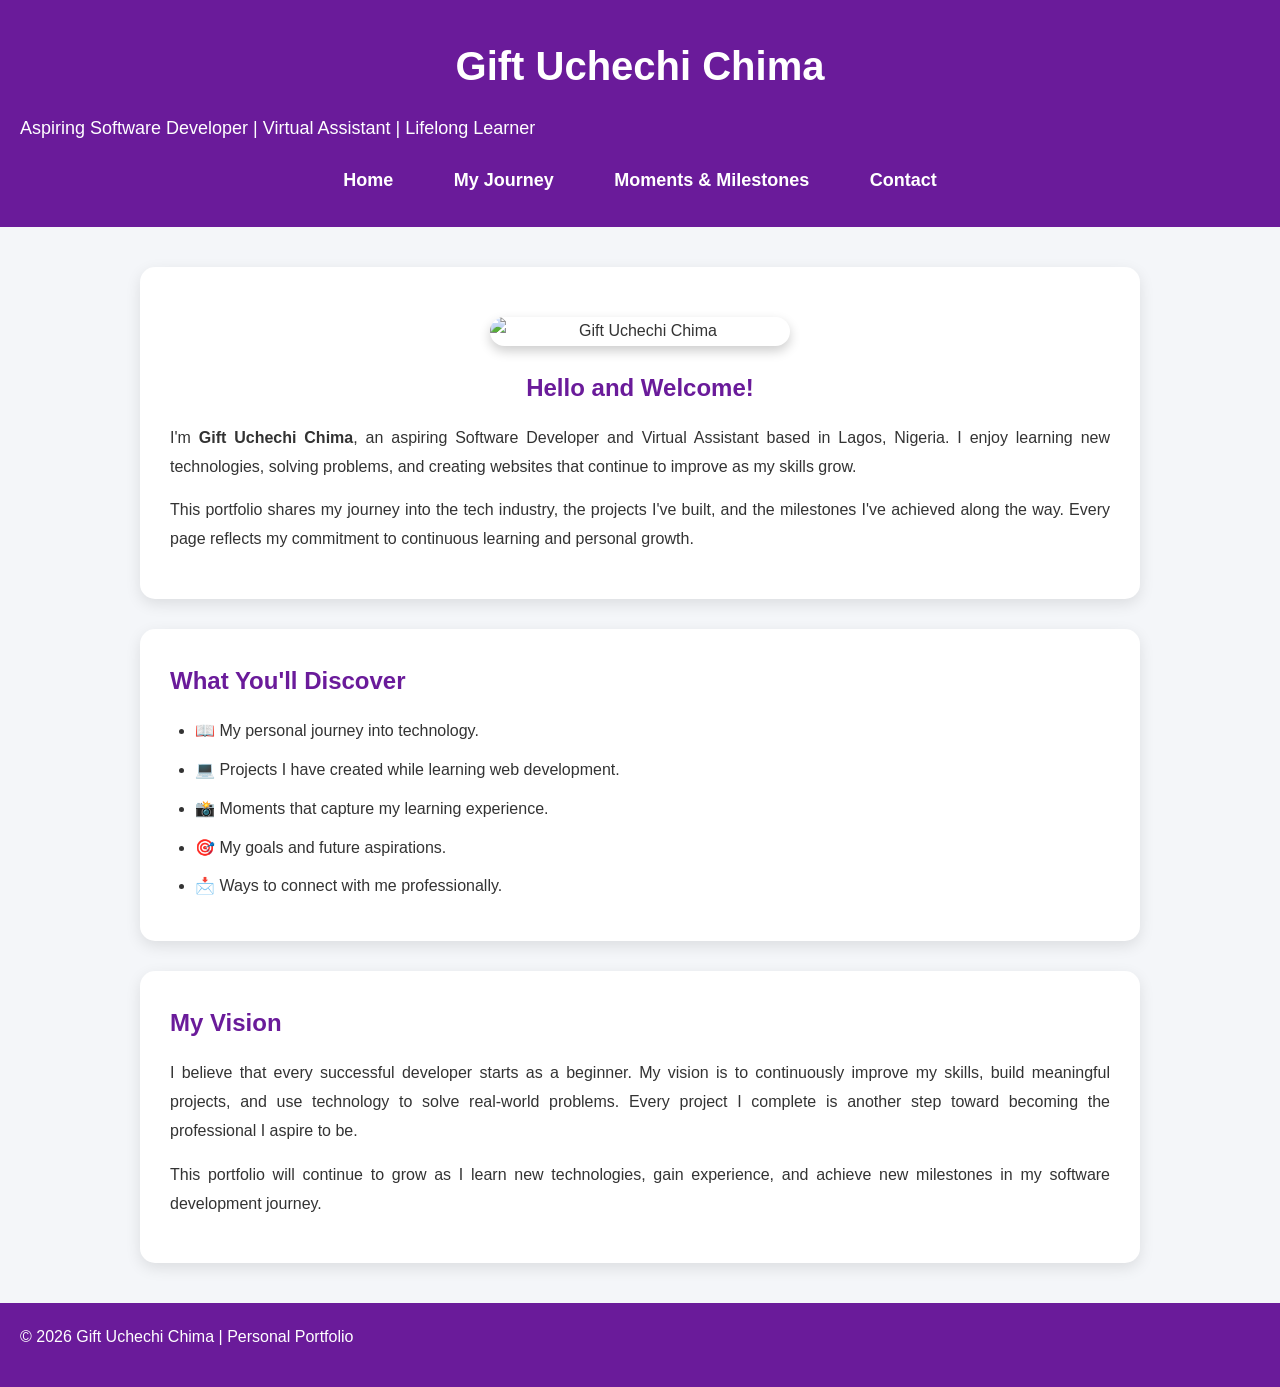
==== index.html @ bc140b9c "Add files via upload" ====
<!DOCTYPE html>
<html lang="en">
<head>
    <meta charset="UTF-8">
    <meta name="viewport" content="width=device-width, initial-scale=1.0">
    <title>Gift Uchechi Chima | Personal Portfolio</title>
    <link rel="stylesheet" href="style.css">
</head>

<body>

<header>
    <h1>Gift Uchechi Chima</h1>
    <p>Aspiring Software Developer | Virtual Assistant | Lifelong Learner</p>

    <nav>
        <a href="index.html">Home</a>
        <a href="about.html">My Journey</a>
        <a href="gallery.html">Moments & Milestones</a>
        <a href="contact.html">Contact</a>
    </nav>
</header>

<main>

<section class="hero">

<img src="images/gift1.jpg" alt="Gift Uchechi Chima" width="280">

<h2>Hello and Welcome!</h2>

<p>
I'm <strong>Gift Uchechi Chima</strong>, an aspiring Software Developer and Virtual Assistant based in Lagos, Nigeria. I enjoy learning new technologies, solving problems, and creating websites that continue to improve as my skills grow.
</p>

<p>
This portfolio shares my journey into the tech industry, the projects I've built, and the milestones I've achieved along the way. Every page reflects my commitment to continuous learning and personal growth.
</p>

</section>

<section>

<h2>What You'll Discover</h2>

<ul>
    <li>📖 My personal journey into technology.</li>
    <li>💻 Projects I have created while learning web development.</li>
    <li>📸 Moments that capture my learning experience.</li>
    <li>🎯 My goals and future aspirations.</li>
    <li>📩 Ways to connect with me professionally.</li>
</ul>

</section>

<section>

<h2>My Vision</h2>

<p>
I believe that every successful developer starts as a beginner. My vision is to continuously improve my skills, build meaningful projects, and use technology to solve real-world problems. Every project I complete is another step toward becoming the professional I aspire to be.
</p>

<p>
This portfolio will continue to grow as I learn new technologies, gain experience, and achieve new milestones in my software development journey.
</p>

</section>

</main>

<footer>

<p>&copy; 2026 Gift Uchechi Chima | Personal Portfolio</p>

</footer>

</body>
</html>
---- style.css ----
*{
    margin:0;
    padding:0;
    box-sizing:border-box;
}

body{
    font-family:Arial, Helvetica, sans-serif;
    background:#f4f6f9;
    color:#333;
    line-height:1.8;
}

header{
    background:#6a1b9a;
    color:white;
    text-align:center;
    padding:30px 20px;
}

header h1{
    font-size:40px;
    margin-bottom:10px;
}

header p{
    font-size:18px;
    margin-bottom:20px;
}

nav{
    margin-top:15px;
}

nav a{
    color:white;
    text-decoration:none;
    margin:0 10px;
    font-weight:bold;
    font-size:18px;
    padding:10px 18px;
    border-radius:8px;
    transition:0.3s;
}

nav a:hover{
    background:white;
    color:#6a1b9a;
}

main{
    width:90%;
    max-width:1000px;
    margin:40px auto;
}

section{
    background:white;
    padding:30px;
    margin-bottom:30px;
    border-radius:15px;
    box-shadow:0 5px 15px rgba(0,0,0,0.1);
}

h2{
    color:#6a1b9a;
    margin-bottom:15px;
}

h3{
    color:#444;
    margin-bottom:15px;
}

p{
    margin-bottom:15px;
    text-align:justify;
}

ul{
    margin-left:25px;
}

li{
    margin-bottom:10px;
}

img{
    display:block;
    margin:20px auto;
    width:300px;
    max-width:100%;
    border-radius:15px;
    box-shadow:0 5px 12px rgba(0,0,0,0.2);
}

a{
    color:#6a1b9a;
    text-decoration:none;
}

a:hover{
    text-decoration:underline;
}

footer{
    background:#6a1b9a;
    color:white;
    text-align:center;
    padding:20px;
    margin-top:40px;
}

.hero{
    text-align:center;
}
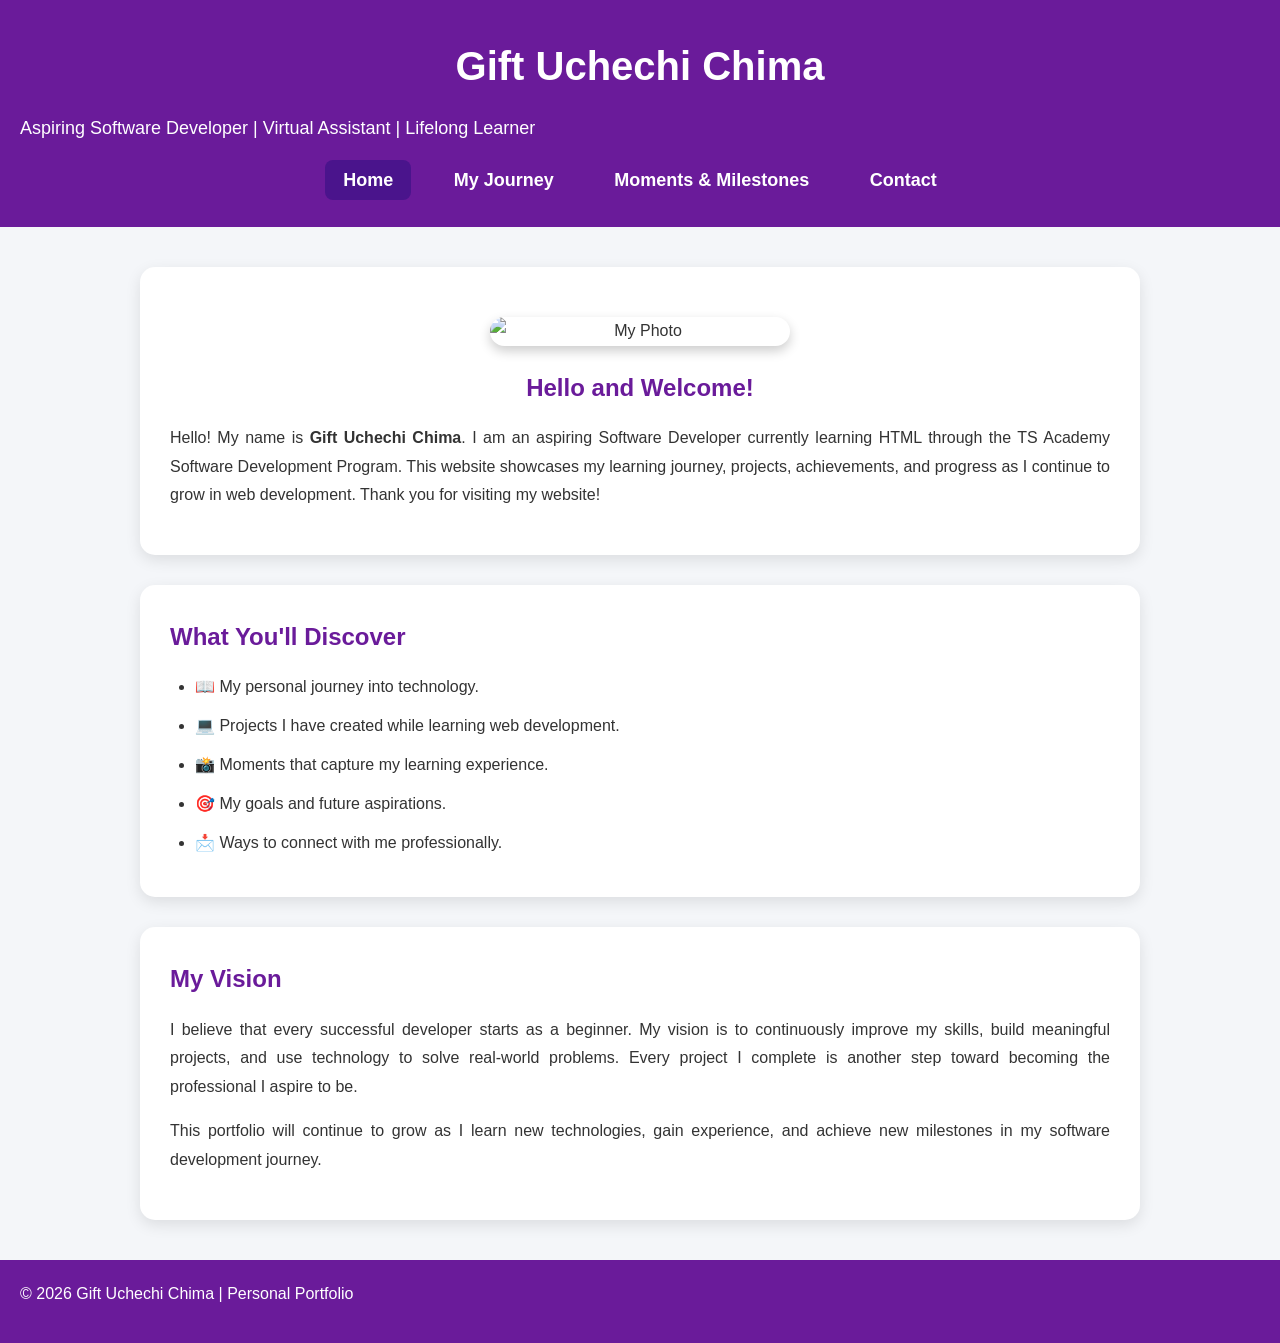
==== commit 7ff362b9: "Add files via upload Updated personal portfolio website" ====
--- a/index.html
+++ b/index.html
@@ -14,7 +14,7 @@
     <p>Aspiring Software Developer | Virtual Assistant | Lifelong Learner</p>
 
     <nav>
-        <a href="index.html">Home</a>
+      <a href="index.html" class="active">Home</a>  
         <a href="about.html">My Journey</a>
         <a href="gallery.html">Moments & Milestones</a>
         <a href="contact.html">Contact</a>
@@ -25,16 +25,14 @@
 
 <section class="hero">
 
-<img src="images/gift1.jpg" alt="Gift Uchechi Chima" width="280">
+<img src="images/gift1.jpg" alt="My Photo" width="280">
 
 <h2>Hello and Welcome!</h2>
 
 <p>
-I'm <strong>Gift Uchechi Chima</strong>, an aspiring Software Developer and Virtual Assistant based in Lagos, Nigeria. I enjoy learning new technologies, solving problems, and creating websites that continue to improve as my skills grow.
-</p>
+Hello! My name is <strong>Gift Uchechi Chima</strong>. I am an aspiring Software Developer currently learning HTML through the TS Academy Software Development Program.
 
-<p>
-This portfolio shares my journey into the tech industry, the projects I've built, and the milestones I've achieved along the way. Every page reflects my commitment to continuous learning and personal growth.
+This website showcases my learning journey, projects, achievements, and progress as I continue to grow in web development. Thank you for visiting my website!
 </p>
 
 </section>
--- a/style.css
+++ b/style.css
@@ -33,19 +33,23 @@
 }
 
 nav a{
-    color:white;
-    text-decoration:none;
-    margin:0 10px;
-    font-weight:bold;
-    font-size:18px;
-    padding:10px 18px;
-    border-radius:8px;
-    transition:0.3s;
+        color: white;
+        text-decoration: none;
+        margin: 0 10px;
+        font-weight: bold;
+        font-size: 18px;
+        padding: 10px 18px;
+        border-radius: 8px;
+        transition: 0.35s;
 }
 
 nav a:hover{
-    background:white;
-    color:#6a1b9a;
+        background-color: #8e24aa;
+}
+
+nav a.active{
+        background-color: #4a148c;
+        color: white;
 }
 
 main{
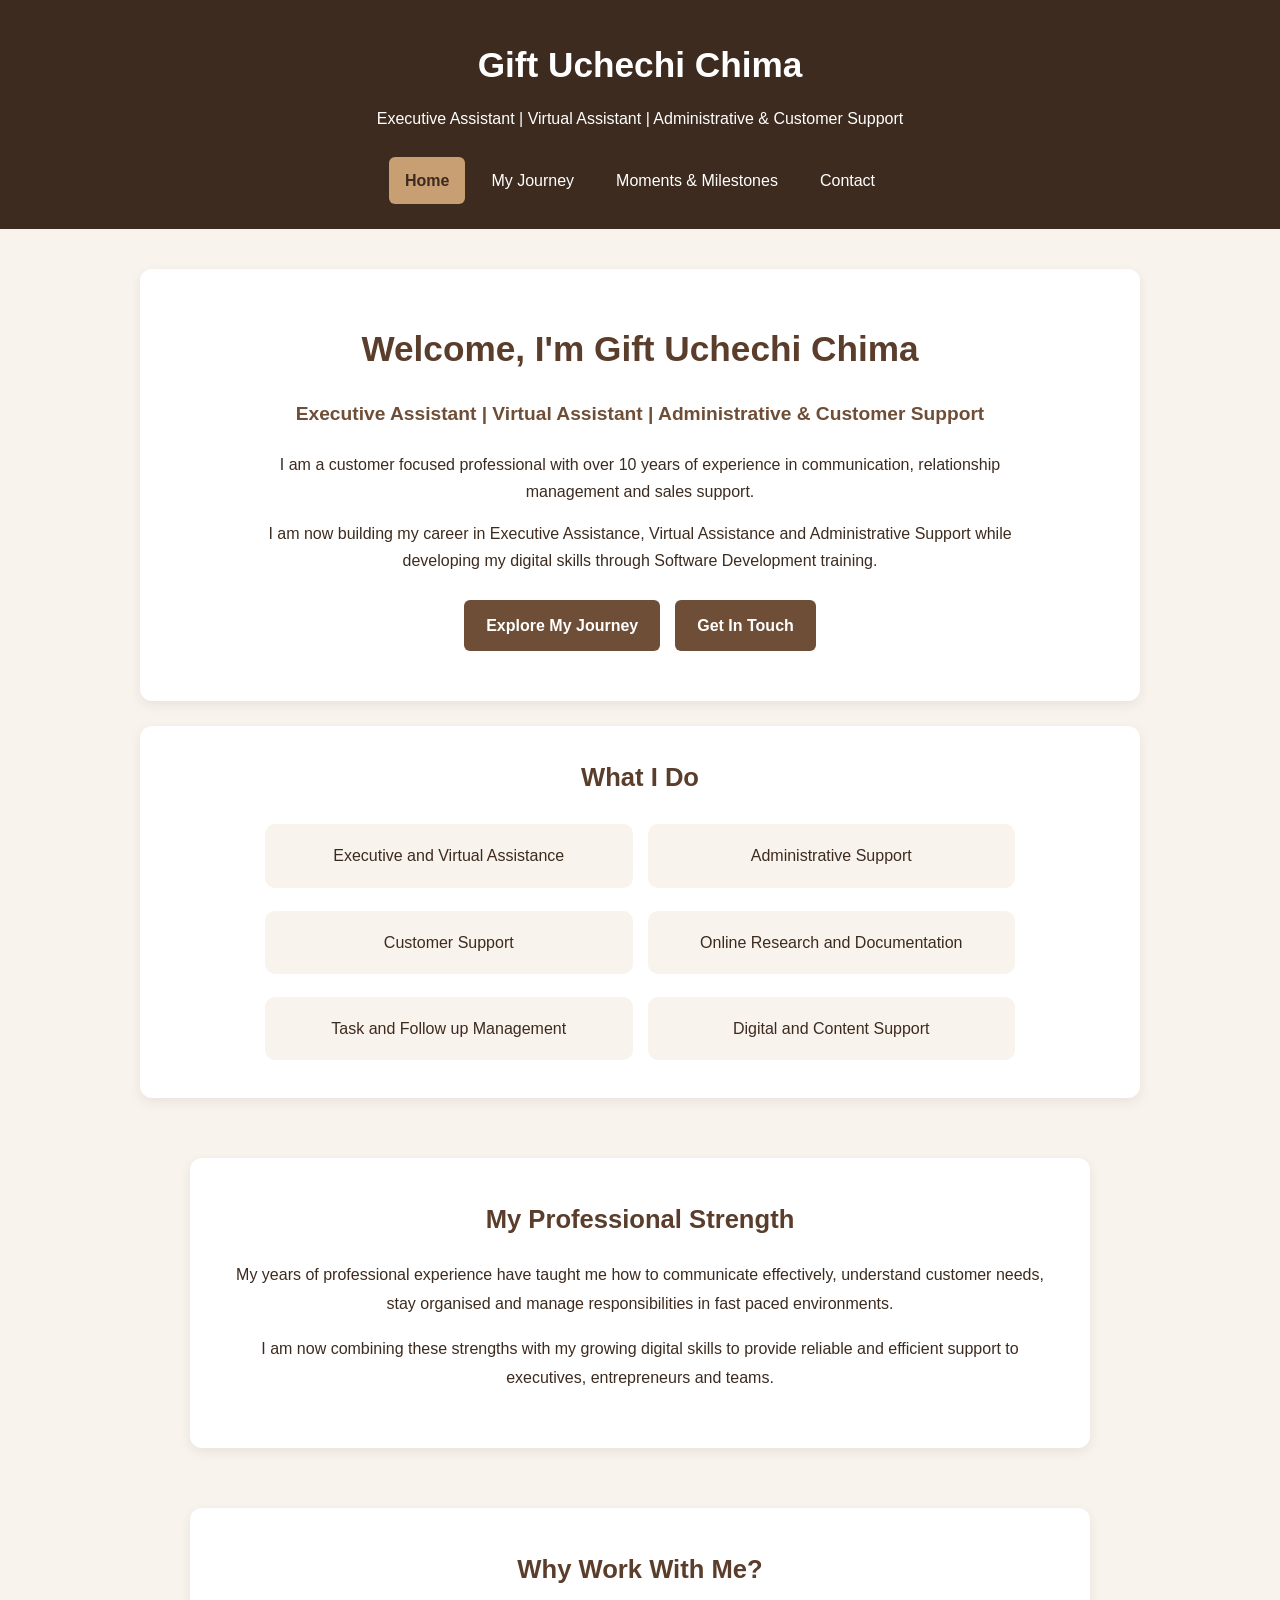
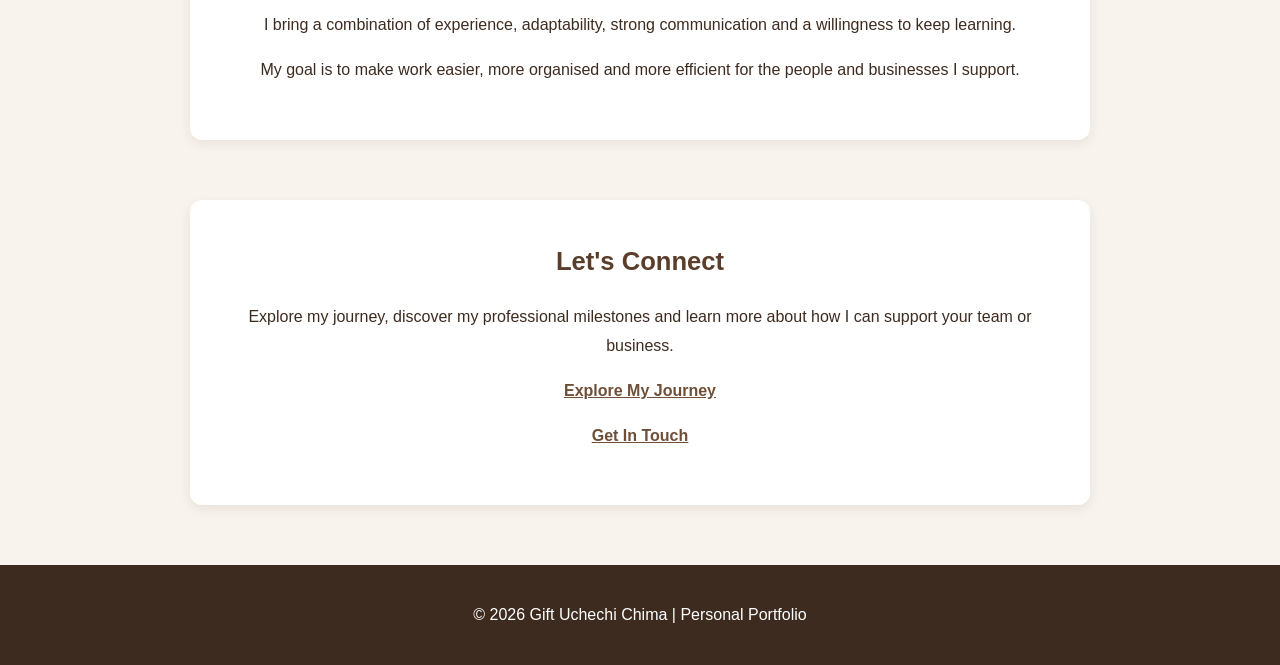
==== commit 1f8fa235: "Add files via upload" ====
--- a/index.html
+++ b/index.html
@@ -1,77 +1,135 @@
 <!DOCTYPE html>
 <html lang="en">
+
 <head>
     <meta charset="UTF-8">
     <meta name="viewport" content="width=device-width, initial-scale=1.0">
-    <title>Gift Uchechi Chima | Personal Portfolio</title>
+    <title>Gift Uchechi Chima | Professional Portfolio</title>
     <link rel="stylesheet" href="style.css">
 </head>
 
 <body>
 
 <header>
+
     <h1>Gift Uchechi Chima</h1>
-    <p>Aspiring Software Developer | Virtual Assistant | Lifelong Learner</p>
+
+    <p>
+        Executive Assistant | Virtual Assistant | Administrative & Customer Support
+    </p>
 
     <nav>
-      <a href="index.html" class="active">Home</a>  
+        <a href="index.html" class="active">Home</a>
         <a href="about.html">My Journey</a>
         <a href="gallery.html">Moments & Milestones</a>
         <a href="contact.html">Contact</a>
     </nav>
+
 </header>
+
 
 <main>
 
-<section class="hero">
 
-<img src="images/gift1.jpg" alt="My Photo" width="280">
+ <section class="hero">
 
-<h2>Hello and Welcome!</h2>
+ <h2>Welcome, I'm Gift Uchechi Chima</h2>
+
+<h3>Executive Assistant | Virtual Assistant | Administrative & Customer Support</h3>
 
 <p>
-Hello! My name is <strong>Gift Uchechi Chima</strong>. I am an aspiring Software Developer currently learning HTML through the TS Academy Software Development Program.
+    I am a customer focused professional with over 10 years of experience in communication, relationship management and sales support.
+</p>
 
-This website showcases my learning journey, projects, achievements, and progress as I continue to grow in web development. Thank you for visiting my website!
+<p>
+    I am now building my career in Executive Assistance, Virtual Assistance and Administrative Support while developing my digital skills through Software Development training.
 </p>
+
+<div class="hero-buttons">
+
+    <a href="about.html">Explore My Journey</a>
+
+    <a href="contact.html">Get In Touch</a>
+
+</div>   
+
+</section>
+ 
+
+
+<section class="services">
+
+    <h2>What I Do</h2>
+
+    <ul>
+        <li>Executive and Virtual Assistance</li>
+        <li>Administrative Support</li>
+        <li>Customer Support</li>
+        <li>Online Research and Documentation</li>
+        <li>Task and Follow up Management</li>
+        <li>Digital and Content Support</li>
+    </ul>
 
 </section>
 
-<section>
 
-<h2>What You'll Discover</h2>
+<section class="strengths">
 
-<ul>
-    <li>📖 My personal journey into technology.</li>
-    <li>💻 Projects I have created while learning web development.</li>
-    <li>📸 Moments that capture my learning experience.</li>
-    <li>🎯 My goals and future aspirations.</li>
-    <li>📩 Ways to connect with me professionally.</li>
-</ul>
+    <h2>My Professional Strength</h2>
+
+    <p>
+        My years of professional experience have taught me how to communicate effectively, understand customer needs, stay organised and manage responsibilities in fast paced environments.
+    </p>
+
+    <p>
+        I am now combining these strengths with my growing digital skills to provide reliable and efficient support to executives, entrepreneurs and teams.
+    </p>
 
 </section>
 
-<section>
 
-<h2>My Vision</h2>
+<section class="why-work">
 
-<p>
-I believe that every successful developer starts as a beginner. My vision is to continuously improve my skills, build meaningful projects, and use technology to solve real-world problems. Every project I complete is another step toward becoming the professional I aspire to be.
-</p>
+    <h2>Why Work With Me?</h2>
 
-<p>
-This portfolio will continue to grow as I learn new technologies, gain experience, and achieve new milestones in my software development journey.
-</p>
+    <p>
+        I bring a combination of experience, adaptability, strong communication and a willingness to keep learning.
+    </p>
+
+    <p>
+        My goal is to make work easier, more organised and more efficient for the people and businesses I support.
+    </p>
+
+</section>
+
+
+<section class="connect">
+
+    <h2>Let's Connect</h2>
+
+    <p>
+        Explore my journey, discover my professional milestones and learn more about how I can support your team or business.
+    </p>
+
+    <p>
+        <a href="about.html">Explore My Journey</a>
+    </p>
+
+    <p>
+        <a href="contact.html">Get In Touch</a>
+    </p>
 
 </section>
 
 </main>
 
+
 <footer>
 
-<p>&copy; 2026 Gift Uchechi Chima | Personal Portfolio</p>
+    <p>&copy; 2026 Gift Uchechi Chima | Personal Portfolio</p>
 
 </footer>
 
 </body>
+
 </html>
--- a/style.css
+++ b/style.css
@@ -1,120 +1,367 @@
-*{
-    margin:0;
-    padding:0;
-    box-sizing:border-box;
-}
-
-body{
-    font-family:Arial, Helvetica, sans-serif;
-    background:#f4f6f9;
-    color:#333;
-    line-height:1.8;
-}
-
-header{
-    background:#6a1b9a;
-    color:white;
-    text-align:center;
-    padding:30px 20px;
-}
-
-header h1{
-    font-size:40px;
-    margin-bottom:10px;
-}
-
-header p{
-    font-size:18px;
-    margin-bottom:20px;
-}
-
-nav{
-    margin-top:15px;
-}
-
-nav a{
-        color: white;
-        text-decoration: none;
-        margin: 0 10px;
-        font-weight: bold;
-        font-size: 18px;
-        padding: 10px 18px;
-        border-radius: 8px;
-        transition: 0.35s;
-}
-
-nav a:hover{
-        background-color: #8e24aa;
-}
-
-nav a.active{
-        background-color: #4a148c;
-        color: white;
-}
-
-main{
-    width:90%;
-    max-width:1000px;
-    margin:40px auto;
-}
-
-section{
-    background:white;
-    padding:30px;
-    margin-bottom:30px;
-    border-radius:15px;
-    box-shadow:0 5px 15px rgba(0,0,0,0.1);
-}
-
-h2{
-    color:#6a1b9a;
-    margin-bottom:15px;
-}
-
-h3{
-    color:#444;
-    margin-bottom:15px;
-}
-
-p{
-    margin-bottom:15px;
-    text-align:justify;
-}
-
-ul{
-    margin-left:25px;
-}
-
-li{
-    margin-bottom:10px;
-}
-
-img{
-    display:block;
-    margin:20px auto;
-    width:300px;
-    max-width:100%;
-    border-radius:15px;
-    box-shadow:0 5px 12px rgba(0,0,0,0.2);
-}
-
-a{
-    color:#6a1b9a;
-    text-decoration:none;
-}
-
-a:hover{
-    text-decoration:underline;
-}
-
-footer{
-    background:#6a1b9a;
-    color:white;
-    text-align:center;
-    padding:20px;
-    margin-top:40px;
-}
-
-.hero{
-    text-align:center;
-}+/* ================================
+   GENERAL STYLES
+================================ */
+
+* {
+    box-sizing: border-box;
+}
+
+body {
+    margin: 0;
+    font-family: Arial, sans-serif;
+    background-color: #f8f3ed;
+    color: #3d2b1f;
+    line-height: 1.7;
+}
+
+
+/* ================================
+   HEADER
+================================ */
+
+header {
+    background-color: #3d2b1f;
+    color: white;
+    text-align: center;
+    padding: 35px 20px 25px;
+}
+
+header h1 {
+    margin: 0;
+    font-size: 2.2rem;
+}
+
+header p {
+    margin: 10px 0 25px;
+    font-size: 1rem;
+}
+
+
+/* ================================
+   NAVIGATION
+================================ */
+
+nav {
+    display: flex;
+    justify-content: center;
+    flex-wrap: wrap;
+    gap: 10px;
+}
+
+nav a {
+    color: white;
+    text-decoration: none;
+    padding: 10px 16px;
+    border-radius: 6px;
+    transition: 0.3s ease;
+}
+
+nav a:hover {
+    background-color: #6f4e37;
+}
+
+nav a.active {
+    background-color: #c89f72;
+    color: #3d2b1f;
+    font-weight: bold;
+}
+
+
+/* ================================
+   MAIN CONTENT
+================================ */
+
+main {
+    width: 90%;
+    max-width: 1000px;
+    margin: 40px auto;
+}
+
+
+/* ================================
+   SECTIONS
+================================ */
+
+section {
+    background-color: white;
+    padding: 30px;
+    margin-bottom: 25px;
+    border-radius: 12px;
+    box-shadow: 0 4px 12px rgba(61, 43, 31, 0.08);
+    text-align: center;
+}
+
+section h2 {
+    margin-top: 0;
+    color: #5a3d2b;
+    font-size: 1.6rem;
+}
+
+
+/* ================================
+   LISTS
+================================ */
+
+ul {
+    padding-left: 25px;
+}
+
+li {
+    margin-bottom: 8px;
+}
+
+
+/* ================================
+   LINKS & BUTTONS
+================================ */
+
+main a {
+    color: #6f4e37;
+    font-weight: bold;
+}
+
+main a:hover {
+    color: #3d2b1f;
+}
+
+
+/* ================================
+   FOOTER
+================================ */
+
+footer {
+    background-color: #3d2b1f;
+    color: white;
+    text-align: center;
+    padding: 20px;
+    margin-top: 40px;
+}
+
+
+/* ================================
+   MOBILE RESPONSIVENESS
+================================ */
+
+@media (max-width: 600px) {
+
+    header h1 {
+        font-size: 1.8rem;
+    }
+
+    header p {
+        font-size: 0.9rem;
+    }
+
+    nav {
+        flex-direction: column;
+        align-items: center;
+    }
+
+    nav a {
+        width: 80%;
+        text-align: center;
+    }
+
+    main {
+        width: 94%;
+        margin: 25px auto;
+    }
+
+    section {
+        padding: 22px;
+    }
+
+    section h2 {
+        font-size: 1.4rem;
+    }
+}
+
+
+
+
+
+
+/* ================================
+   GALLERY
+================================ */
+
+.gallery-intro, 
+.gallery-section,
+.gallery-closing {
+    text-align: center;
+}
+
+.gallery-grid {
+    display: grid;
+    grid-template-columns: repeat(3, 1fr);
+    gap: 20px;
+}
+
+.gallery-card {
+    background-color: white;
+    border-radius: 12px;
+    overflow: hidden;
+    box-shadow: 0 4px 12px rgba(61, 43, 31, 0.08);
+}
+
+.gallery-card img {
+    width: 100%;
+    height: 220px;
+    object-fit: contain;
+    display: block;
+    background-color: #f8f3ed;
+}
+
+.gallery-card-content {
+    padding: 18px;
+}
+
+.gallery-card-content h3 {
+    margin-top: 0;
+    color: #5a3d2b;
+}
+
+.gallery-card-content p {
+    margin-bottom: 0;
+}
+
+@media (max-width: 800px) {
+    .gallery-grid {
+        grid-template-columns: repeat(2, 1fr);
+    }
+}
+
+@media (max-width: 600px) {
+    .gallery-grid {
+        grid-template-columns: 1fr;
+    }
+
+    .gallery-card img {
+        height: 240px;
+    }
+}
+/* ================================
+   HOME HERO
+================================ */
+
+.hero {
+    text-align: center;
+    padding: 50px 30px;
+}
+
+.hero h2 {
+    font-size: 2.2rem;
+    margin-bottom: 10px;
+}
+
+.hero h3 {
+    color: #6f4e37;
+    font-size: 1.2rem;
+    margin-bottom: 20px;
+}
+
+.hero p {
+    max-width: 750px;
+    margin: 0 auto 15px;
+}
+
+.hero-buttons {
+    display: flex;
+    justify-content: center;
+    gap: 15px;
+    margin-top: 25px;
+    flex-wrap: wrap;
+}
+
+.hero-buttons a {
+    background-color: #6f4e37;
+    color: white;
+    text-decoration: none;
+    padding: 12px 22px;
+    border-radius: 6px;
+    transition: 0.3s ease;
+}
+
+.hero-buttons a:hover {
+    background-color: #3d2b1f;
+}
+/* ================================
+   WHAT I DO
+================================ */
+
+.services {
+    text-align: center;
+}
+
+.services ul {
+    list-style: none;
+    padding: 0;
+    max-width: 750px;
+    margin: 25px auto 0;
+    display: grid;
+    grid-template-columns: repeat(2, 1fr);
+    gap: 15px;
+}
+
+.services li {
+    background-color: #f8f3ed;
+    padding: 18px;
+    border-radius: 10px;
+    color: #3d2b1f;
+}
+
+@media (max-width: 600px) {
+    .services ul {
+        grid-template-columns: 1fr;
+    }
+}
+/* Professional Strength section */
+.strengths {
+    max-width: 900px;
+    margin: 60px auto;
+    padding: 40px;
+    text-align: center;
+}
+
+.strengths h2 {
+    margin-bottom: 20px;
+}
+
+.strengths p {
+    line-height: 1.8;
+    margin-bottom: 15px;
+}
+/* Why Work With Me section */
+.why-work {
+    max-width: 900px;
+    margin: 60px auto;
+    padding: 40px;
+    text-align: center;
+}
+
+.why-work h2 {
+    margin-bottom: 20px;
+}
+
+.why-work p {
+    line-height: 1.8;
+    margin-bottom: 15px;
+}
+
+
+/* Let's Connect section */
+.connect {
+    max-width: 900px;
+    margin: 60px auto;
+    padding: 40px;
+    text-align: center;
+}
+
+.connect h2 {
+    margin-bottom: 20px;
+}
+
+.connect p {
+    line-height: 1.8;
+    margin-bottom: 15px;
+}
